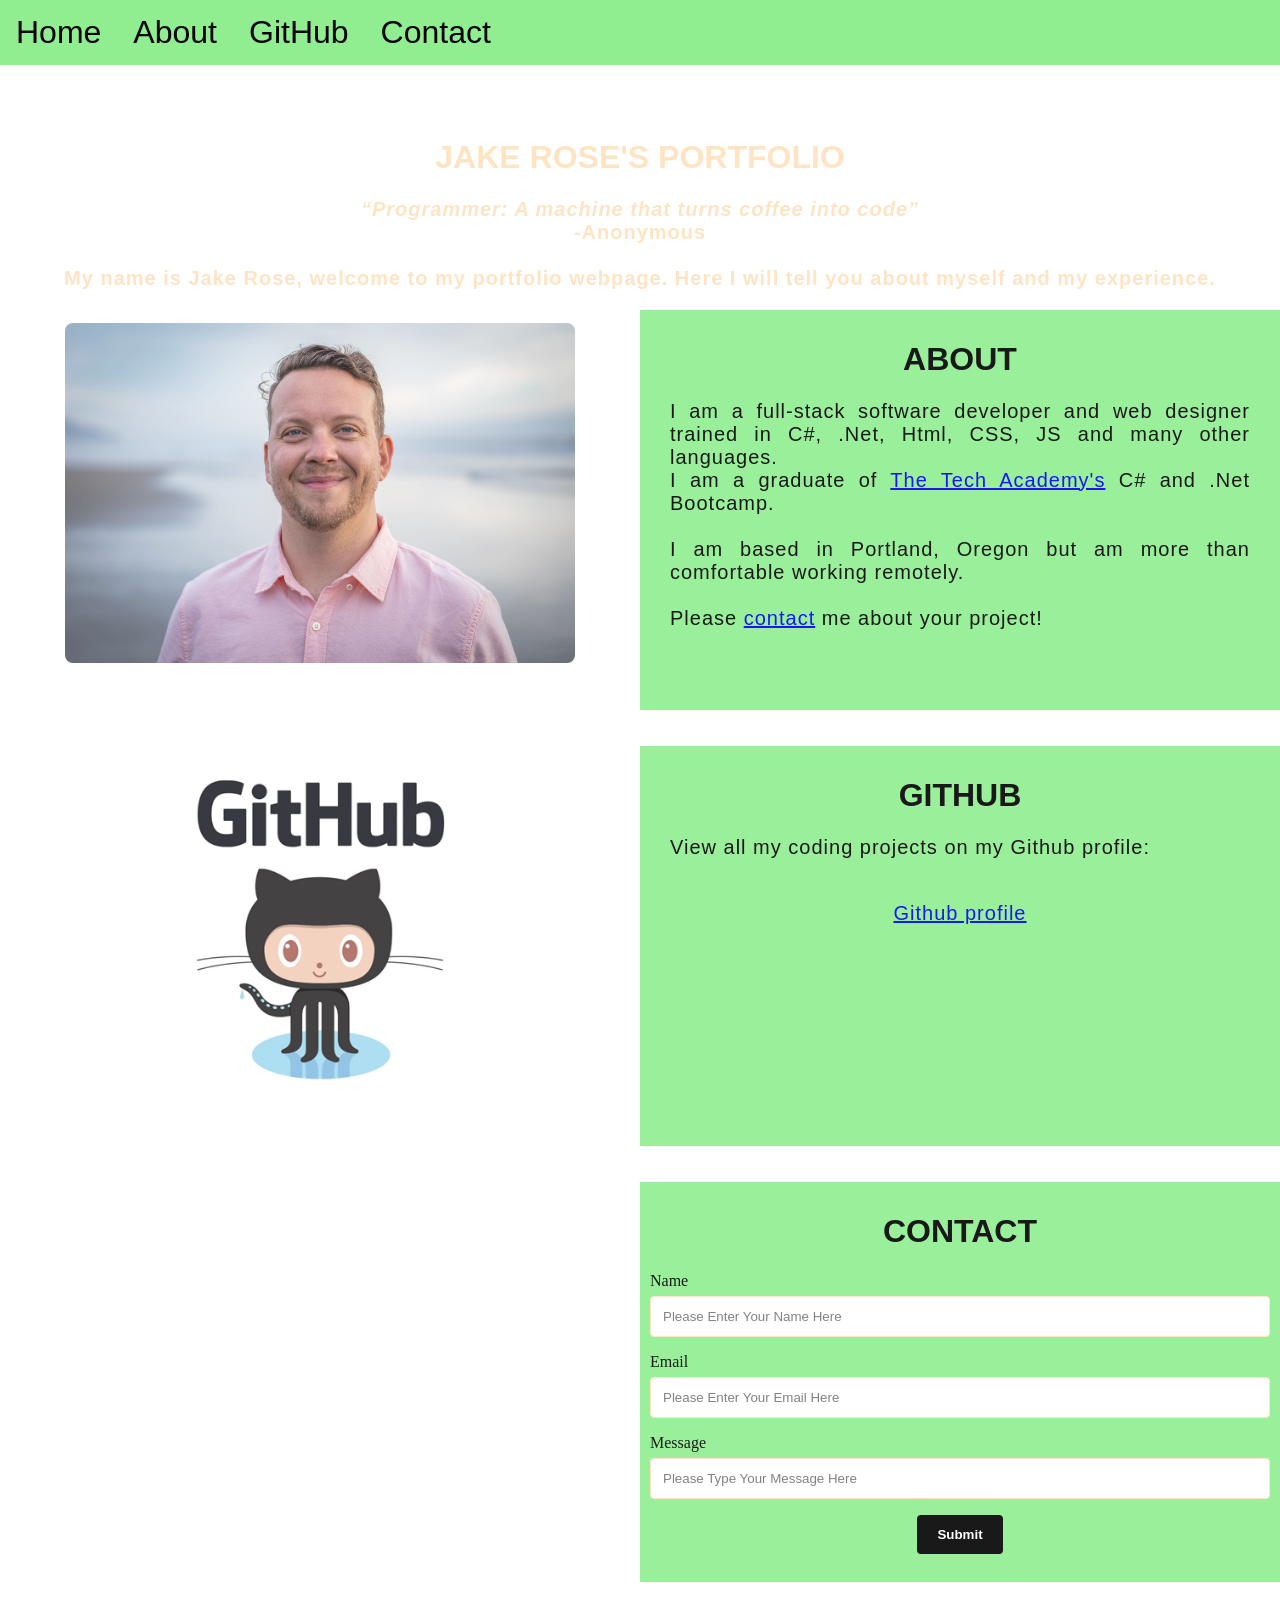
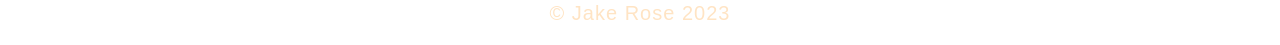
==== index.html @ 365a603f "Rename Portfolio.html to index.html" ====
<!DOCTYPE html>
<html lang="en">
    <meta charset="utf-8">
    <meta name="viewport" content="width=device-width">
    <head>
        <title>Jake Rose Software Development Portfolio</title>
        <link rel="stylesheet" href="./css/Portfolio.css">
    </head>
    
    <body class="background">

        <div class="Navbar">
            <a class="active" href="#home">Home</a>
            <a href="#about">About</a>
            <a href="#github">GitHub</a>
            <a href="#contact">Contact</a>
        </div>

        <br>
        <br>

        <!----Background video-->
        <div id="home">
            <video loop muted autoplay id="code">
                <source src="./images/hello_world.mp4" type="video/mp4">
                <!---if browser fails to run video:-->
                Your browswer does not support HTML5 video
            </video>
        </div>

        <!-------Video Text-->
        <div class="Video_Text">
            <h1 class="white-text">Jake Rose's Portfolio</h1>
                <strong>
                    <p class="center">
                        <q>Programmer: A machine that turns coffee into code</q>
                        <br>-Anonymous
                        <br>
                        <br>My name is Jake Rose, welcome to my portfolio webpage. Here I will tell you about myself and my experience.
                    </p>
                </strong>
        </div>

        <!------About section-->
        <div class="Row" id="about">
            <!---Left column-->
            <div class="Column_2">
                <img src="./images/HeadShot.jpg" alt="">
            </div>
            <!----Right Column-->
            <div class="Column_1">
                <h1>About</h1>
                <p>
                    I am a full-stack software developer and web designer trained in C#, .Net, Html, CSS, JS and many other languages. 
                    <br>
                    I am a graduate of <a href="https://learncodinganywhere.com">The Tech Academy's</a> C# and .Net Bootcamp.
                    <br>
                    <br>I am based in Portland, Oregon but am more than comfortable working remotely. 
                    <br>
                    <br>Please <a href="#contact">contact</a> me about your project!
                </p>
            </div>
        </div>
        <br>
        <br>
     
        <!----Github Section-->
        <div class="Row" id="github">
            <!---Left Column-->
            <div class="Column_2">
                <img src="./images/github-logo.jpg" alt="">
            </div>
            <!---Right Column-->
            <div class="Column_1">
                <h1>Github</h1>
                <p>
                    View all my coding projects on my Github profile:
                    <br>
                    <br>
                    <p class="center"><a href="https://github.com/omniboss?tab=repositories">Github profile</a></p>
                </p>
            </div>
        </div>
        <br>
        <br>
        <!-----Contact section-->
        <div class="Row" id="contact">
            <!--Contact image left column-->
            <div class="Column_2 Column_tall">
                <img src="./images/keyboard.jpg" alt="">
            </div>
            <!---Right column contact-->
            <div class="Column_1 Column_tall">
                <h1>Contact</h1>
                <form action="https://formspree.io/f/mnqyreql" method="post">
                    <label>Name</label>
                        <input type="text" name="Name" placeholder="Please Enter Your Name Here">
                    <label>Email</label>
                        <input type="text" name="Email" placeholder="Please Enter Your Email Here">
                    <label>Message</label>
                        <input type="text" name="Message" id="message" placeholder="Please Type Your Message Here">
                        <input type="submit" value="Submit">
                </form>            
            </div>
        </div>

        <!---Footer section-->
        <footer>
            <p>
                <p class="center">&copy Jake Rose 2023</p>
            </p>
        </footer>

    </body>
</html>
---- css/Portfolio.css ----
/*----Body----*/
body {    
    margin:0%;
}
/*----Headings-----*/
h1 {
    text-transform: uppercase;
    font-family: 'Franklin Gothic Medium', 'Arial Narrow', Arial, sans-serif;
    text-align: center;
    margin-top: 3%;
    color:black;
}

.white-text {
    color:bisque;
}
/*----------Paragraph elements-------*/
p {
    font-family:'Trebuchet MS', 'Lucida Sans Unicode', 'Lucida Grande', 'Lucida Sans', Arial, sans-serif;
    text-align: justify;
    letter-spacing: 1px;
    font-size: 20px;
    padding-left: 20px;
    padding-right: 20px;
    color:black;
}

.center {
    text-align: center;
    color: bisque;
}

q {
    font-style: italic;
    color:bisque;
}
/*--------Image elements--------*/
img {
    border-radius: 8px;
    max-width: 100%;
    height: 340px;
    display: block;
    margin-left:auto;
    margin-right: auto;
    filter:grayscale(5%);
    opacity: .85;
}

/*------Background video---*/
#code {
    position: fixed;
    right: 0;
    bottom: 0;
    min-width: 100%;
    z-index: -1;
    filter:blur(2px);
    filter:brightness(.6);

}

/*------Video text-----*/
.video_text {
    background: (0, 0, 0, .5);
    color: white;
    width: 100%;
    padding: 20px;
    position:relative;
    -webkit-animation: moveVideotext 5.75s;
    animation: moveVideotext 5.75s;
}
@keyframes moveVideotext {
    from{top: -100vw;}
    to{top: 0vw;}
}

/*-------NavBar---------*/
.Navbar {
    overflow: hidden;
    background-color:lightgreen;
    position: relative;
    top: 0;
    width:100%;
    z-index: 1;
    -webkit-animation: moveNav 5s;
    animation: moveNav 5s;
}
/*-----movNav animation for moving bar from left of screen----*/
@keyframes moveNav {
    from{left: -100vw;}
    to{left: 0vw;}
}
/*------Navbar links-----------*/
.Navbar a {
    float: left;
    display: block;
    color:black;
    padding: 14px 16px;
    text-decoration: none;
    font-family: 'Franklin Gothic Medium', 'Arial Narrow', Arial, sans-serif;
    font-size: 2em;
    text-align: center;
    position: relative;
    -webkit-animation: moveNavtext 6s;
    animation: moveNavtext 6s;
}
/*--------move Navbar down-------*/
@keyframes moveNavtext {
    from{top: -100vw;}
    to{top: 0vw;}
}
/*----------for screens 576px and smaller---*/
@media screen and (max-width: 576px) {
    .Navbar a{
        width: 25%;
        font-size: 12px;
    }
}
/*----------Hover effects for Navbar-----*/
.Navbar a:hover {
    background-color:rgb(113, 247, 113);
    color: white;
    font-weight:bold;
}

/*--------------Table styling---------*/

* {
    box-sizing: border-box;
}
.Column_1 {
    float: left;
    width: 50%;
    padding: 10px;
    padding-top: 1%;
    height: 400px;
    background-color:lightgreen;
    opacity: .9;
    display: block;
}

@media screen and (max-width 576px) {
    .Column_1 {
        overflow: auto;
    }
}

.Column_2 {
    float: left;
    width: 50%;
    padding: 10px;
    padding-top: 1%;
    height: 400px;
    background-color:transparent;
    opacity: .99;
    display: block;
}
Column_tall {
    padding-top: 4%;
    height: 450px;
}

.Row:after {
    content: "";
    display: table;
    clear: both;
}
/*----------Contact Form styling-----------*/

input[type=text] {
    width: 100%;
    padding: 12px;
    border: 1px solid bisque;
    border-radius: 4px;
    box-sizing: border-box;
    margin-top: 6px;
    margin-bottom: 16px;
    resize:vertical;
    font-family: 'Lucida Sans', 'Lucida Sans Regular', 'Lucida Grande', 'Lucida Sans Unicode', Geneva, Verdana, sans-serif;
}
input[type=text]:hover {
    box-shadow: 0 0 5px black inset;
}

/*------Submit button------*/
input[type=submit] {
    background-color: black;
    color: white;
    font-weight: bold;
    padding: 12px 20px;
    border: none; 
    border-radius: 4px;
    cursor:pointer;
    display: block;
    margin-left: auto;
    margin-right: auto;
    font-family: 'Franklin Gothic Medium', 'Arial Narrow', Arial, sans-serif;
}
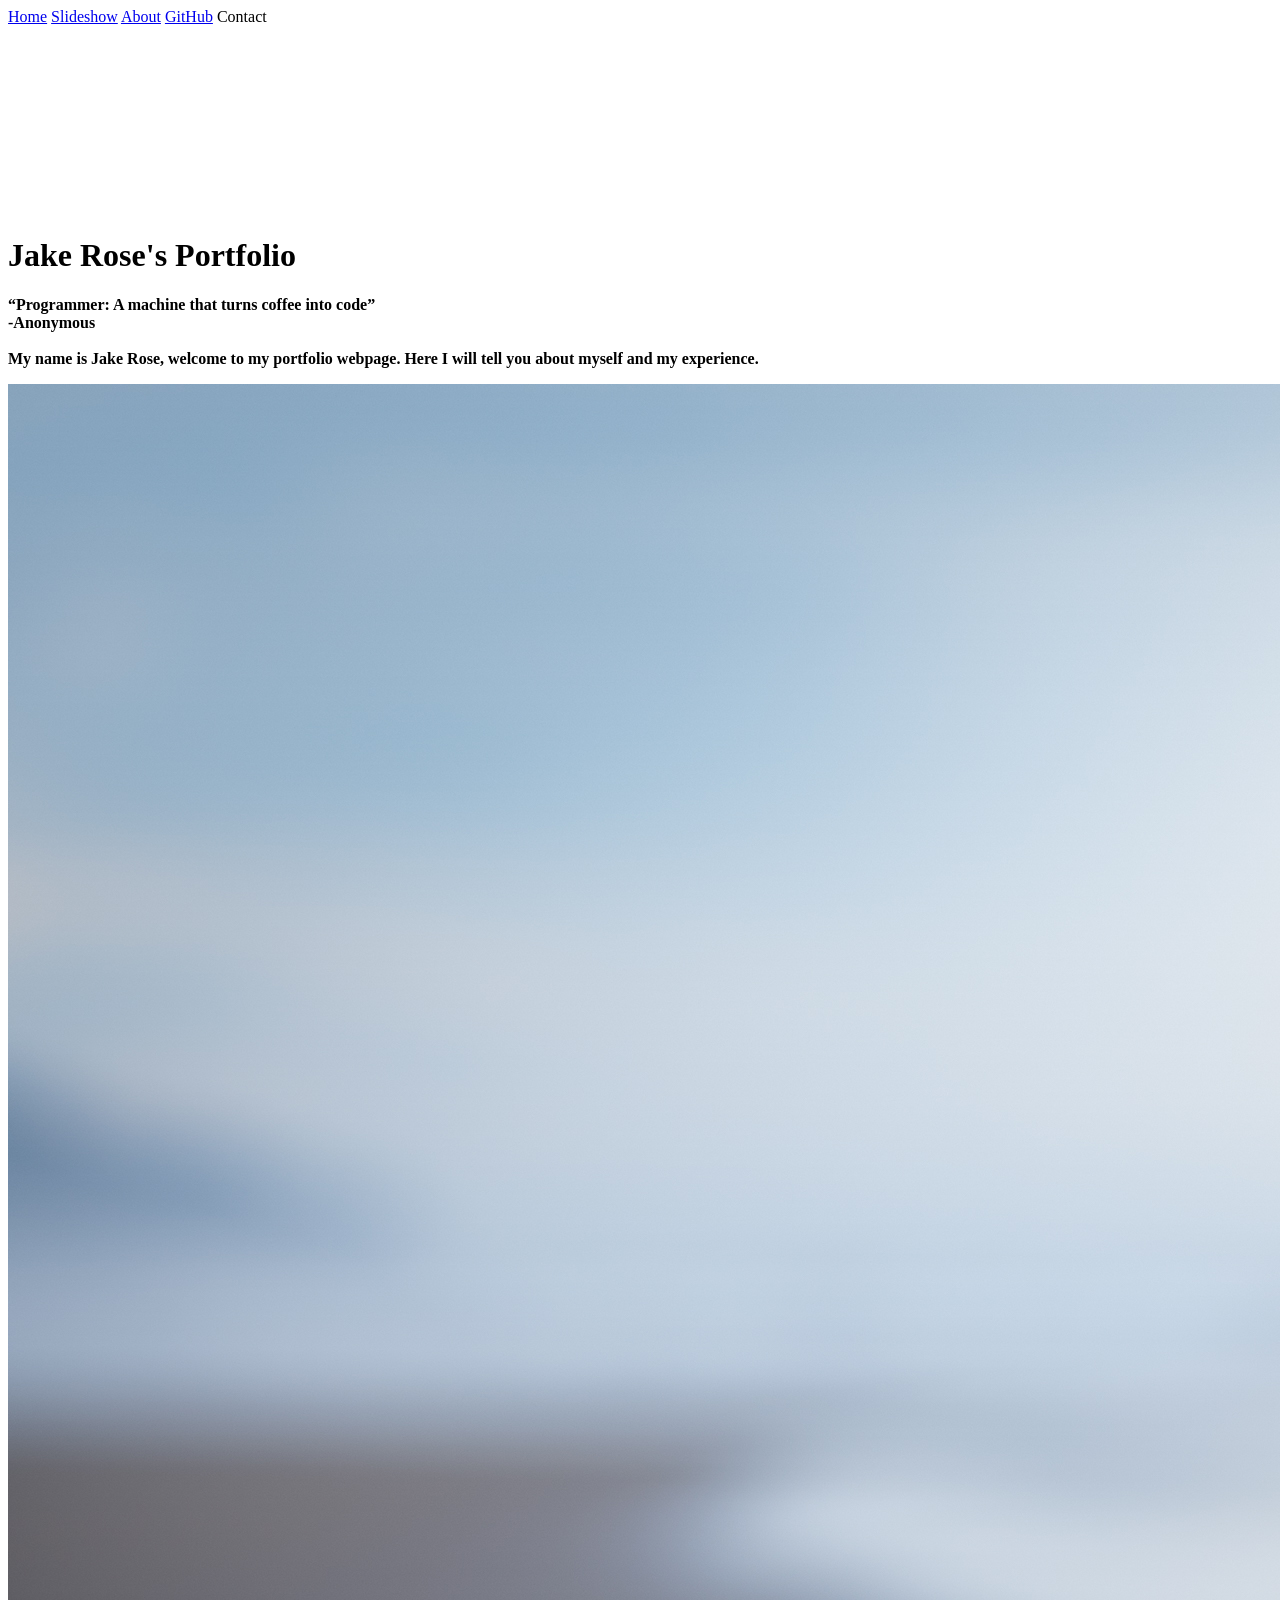
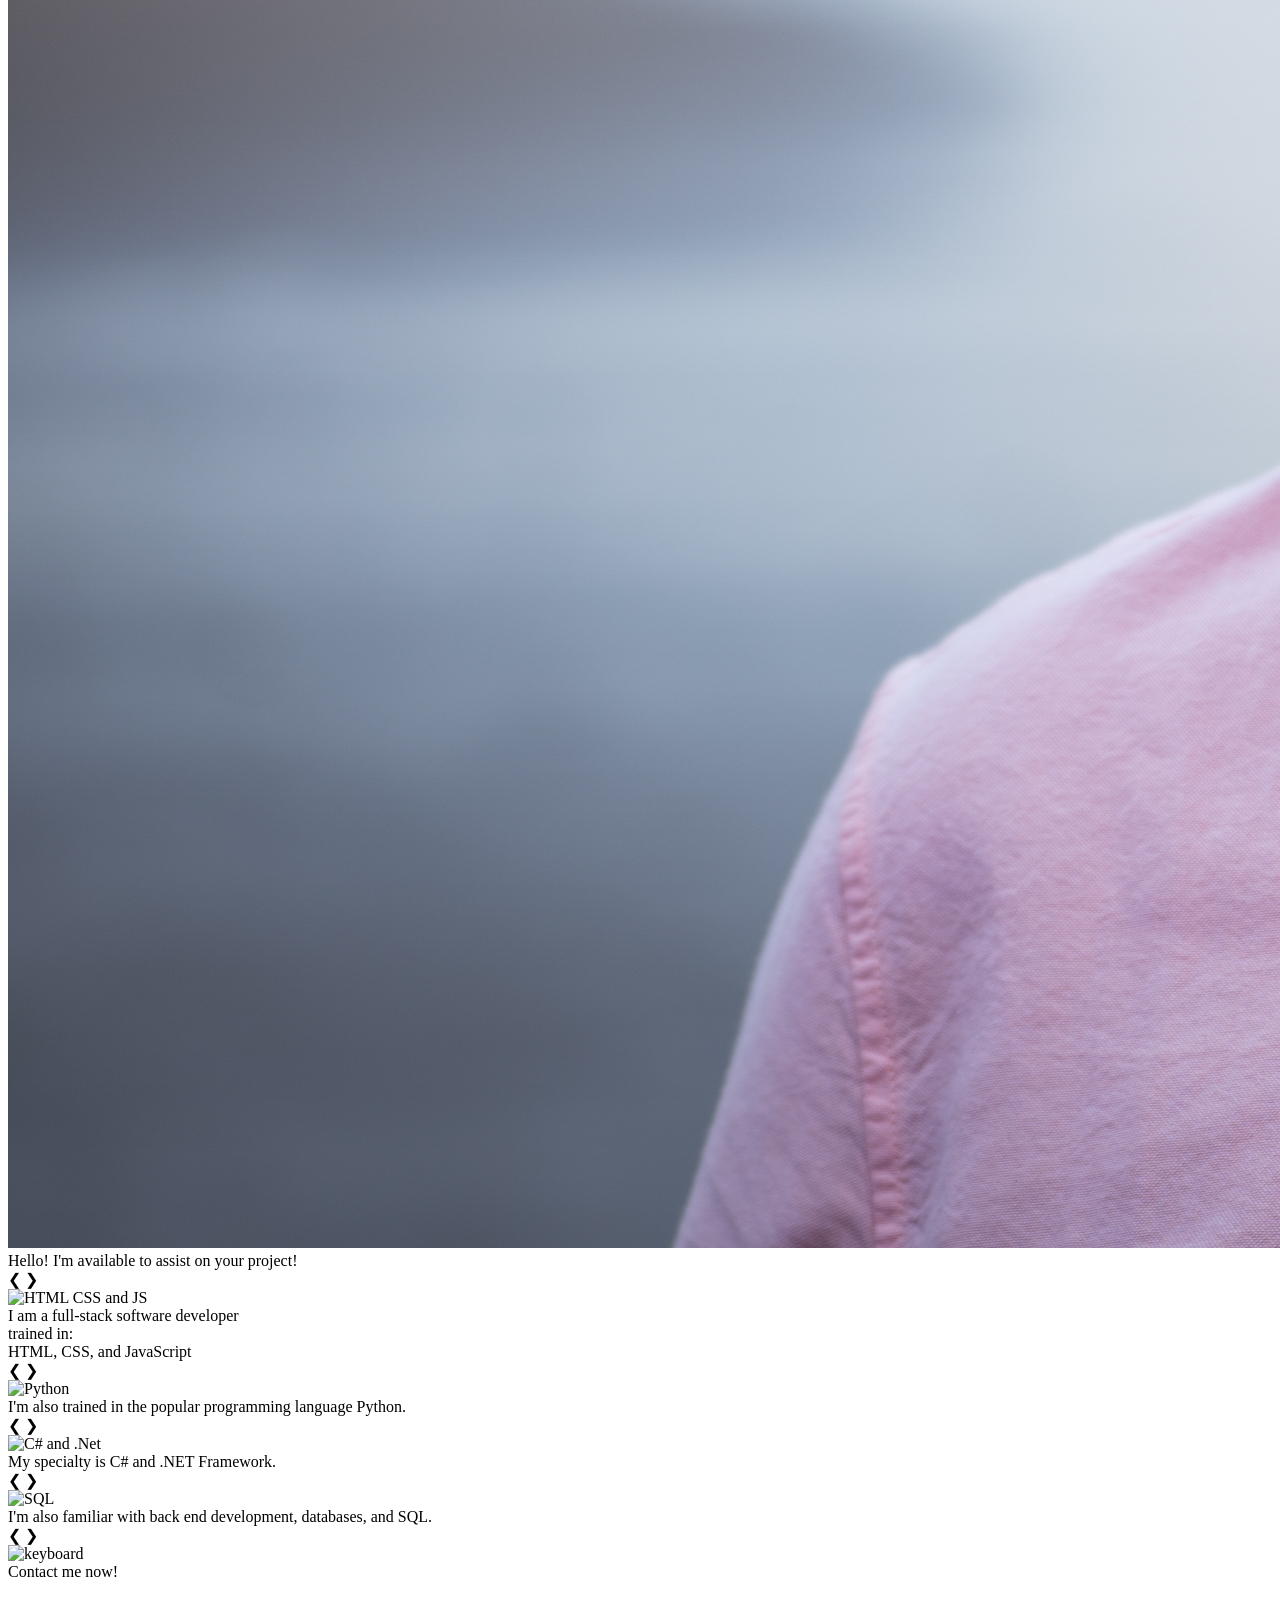
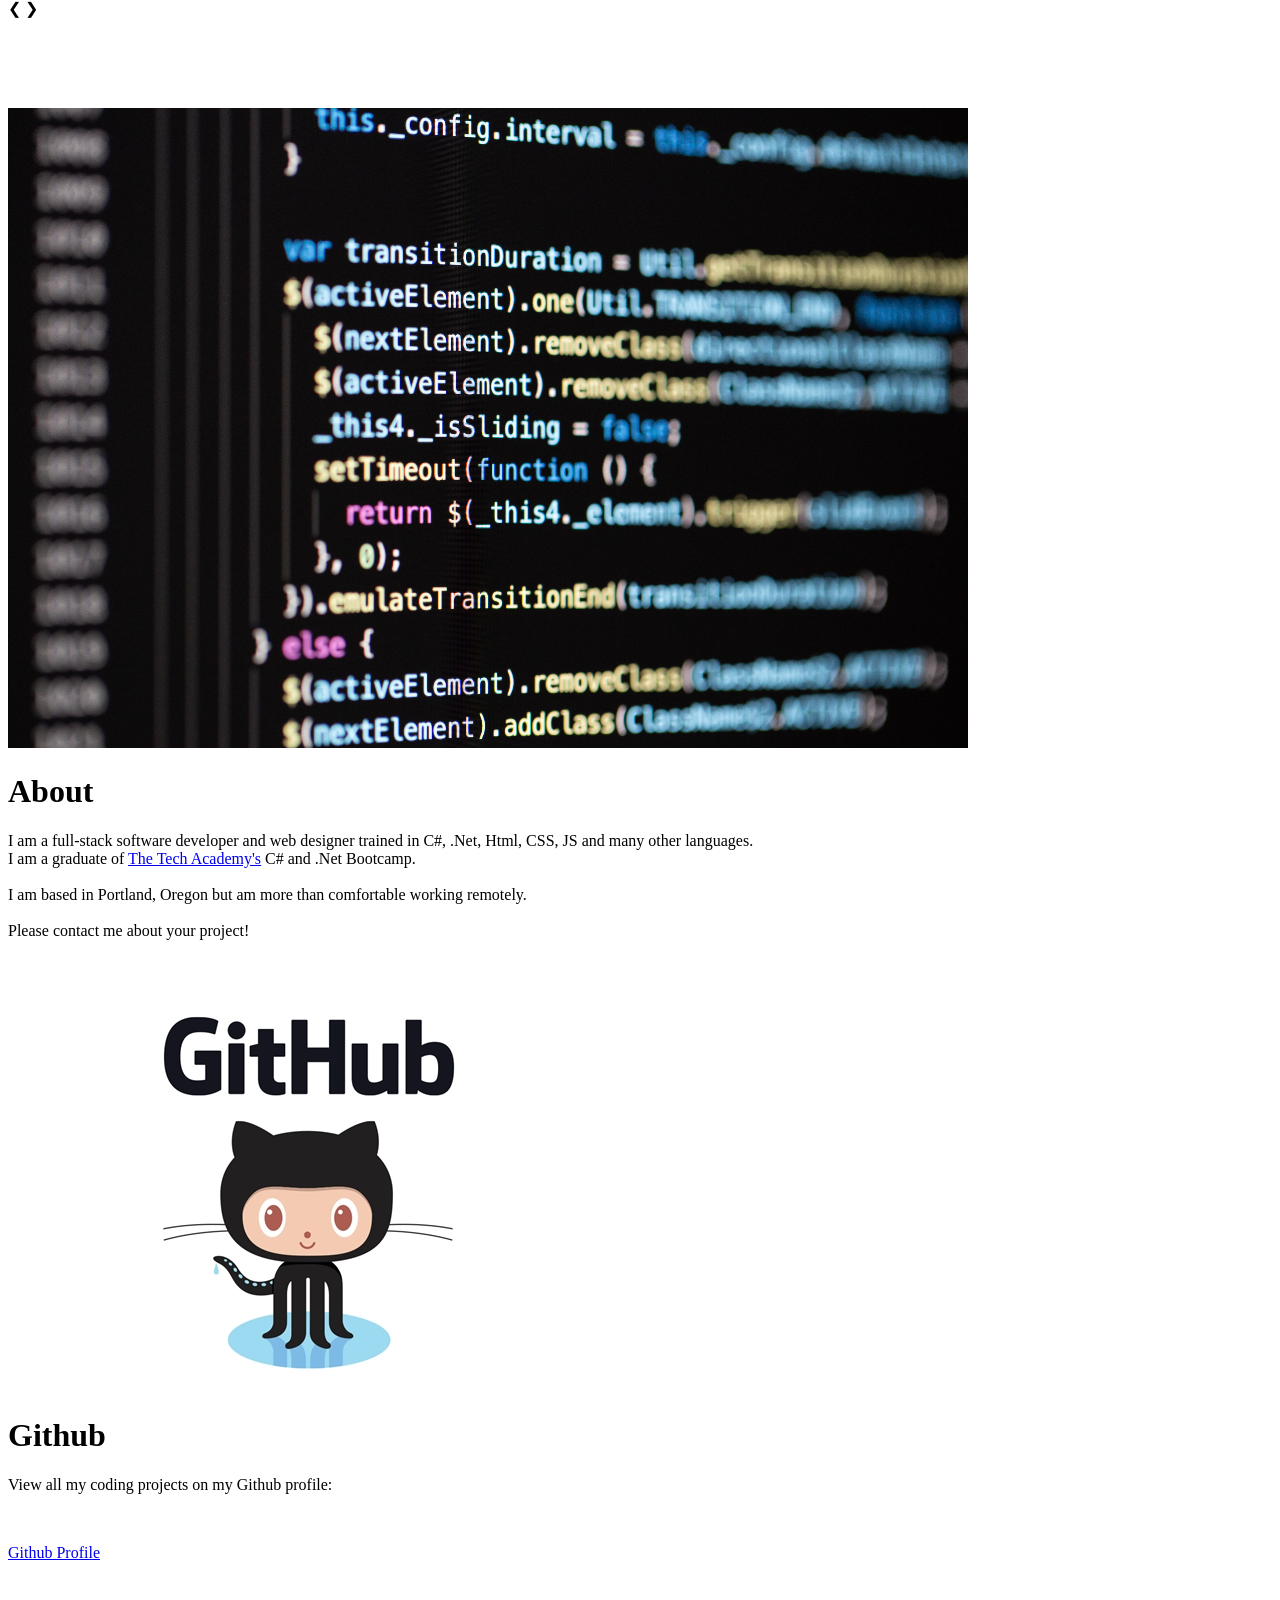
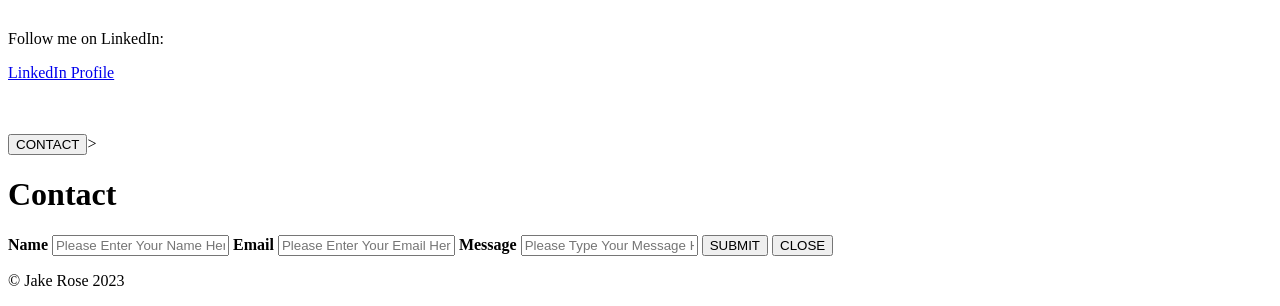
==== commit 4abb30df: "Website updated with JS" ====
--- a/index.html
+++ b/index.html
@@ -1,115 +1,201 @@
-<!DOCTYPE html>
-<html lang="en">
-    <meta charset="utf-8">
-    <meta name="viewport" content="width=device-width">
-    <head>
-        <title>Jake Rose Software Development Portfolio</title>
-        <link rel="stylesheet" href="./css/Portfolio.css">
-    </head>
-    
-    <body class="background">
-
-        <div class="Navbar">
-            <a class="active" href="#home">Home</a>
-            <a href="#about">About</a>
-            <a href="#github">GitHub</a>
-            <a href="#contact">Contact</a>
-        </div>
-
-        <br>
-        <br>
-
-        <!----Background video-->
-        <div id="home">
-            <video loop muted autoplay id="code">
-                <source src="./images/hello_world.mp4" type="video/mp4">
-                <!---if browser fails to run video:-->
-                Your browswer does not support HTML5 video
-            </video>
-        </div>
-
-        <!-------Video Text-->
-        <div class="Video_Text">
-            <h1 class="white-text">Jake Rose's Portfolio</h1>
-                <strong>
-                    <p class="center">
-                        <q>Programmer: A machine that turns coffee into code</q>
-                        <br>-Anonymous
-                        <br>
-                        <br>My name is Jake Rose, welcome to my portfolio webpage. Here I will tell you about myself and my experience.
-                    </p>
-                </strong>
-        </div>
-
-        <!------About section-->
-        <div class="Row" id="about">
-            <!---Left column-->
-            <div class="Column_2">
-                <img src="./images/HeadShot.jpg" alt="">
-            </div>
-            <!----Right Column-->
-            <div class="Column_1">
-                <h1>About</h1>
-                <p>
-                    I am a full-stack software developer and web designer trained in C#, .Net, Html, CSS, JS and many other languages. 
-                    <br>
-                    I am a graduate of <a href="https://learncodinganywhere.com">The Tech Academy's</a> C# and .Net Bootcamp.
-                    <br>
-                    <br>I am based in Portland, Oregon but am more than comfortable working remotely. 
-                    <br>
-                    <br>Please <a href="#contact">contact</a> me about your project!
-                </p>
-            </div>
-        </div>
-        <br>
-        <br>
-     
-        <!----Github Section-->
-        <div class="Row" id="github">
-            <!---Left Column-->
-            <div class="Column_2">
-                <img src="./images/github-logo.jpg" alt="">
-            </div>
-            <!---Right Column-->
-            <div class="Column_1">
-                <h1>Github</h1>
-                <p>
-                    View all my coding projects on my Github profile:
-                    <br>
-                    <br>
-                    <p class="center"><a href="https://github.com/omniboss?tab=repositories">Github profile</a></p>
-                </p>
-            </div>
-        </div>
-        <br>
-        <br>
-        <!-----Contact section-->
-        <div class="Row" id="contact">
-            <!--Contact image left column-->
-            <div class="Column_2 Column_tall">
-                <img src="./images/keyboard.jpg" alt="">
-            </div>
-            <!---Right column contact-->
-            <div class="Column_1 Column_tall">
-                <h1>Contact</h1>
-                <form action="https://formspree.io/f/mnqyreql" method="post">
-                    <label>Name</label>
-                        <input type="text" name="Name" placeholder="Please Enter Your Name Here">
-                    <label>Email</label>
-                        <input type="text" name="Email" placeholder="Please Enter Your Email Here">
-                    <label>Message</label>
-                        <input type="text" name="Message" id="message" placeholder="Please Type Your Message Here">
-                        <input type="submit" value="Submit">
-                </form>            
-            </div>
-        </div>
-
-        <!---Footer section-->
-        <footer>
-            <p>
-                <p class="center">&copy Jake Rose 2023</p>
-            </p>
-        </footer>
-
-    </body>
-</html>
+<!DOCTYPE html>
+<html lang="en">
+    <meta charset="utf-8">
+    <meta name="viewport" content="width=device-width">
+    <head>
+        <title>Jake Rose Portfolio</title>
+        <link rel="stylesheet" href="..//Final Assignment/css/Portfolio.css">
+    </head>
+    
+    <body class="background">
+
+        <div class="Navbar">
+            <a href="#home">Home</a>
+            <a href="#Slideshow">Slideshow</a>
+            <a href="#about">About</a>
+            <a href="#github">GitHub</a>
+            <a onclick="openForm()" ondblclick="closeForm()" class="contact">Contact</a>
+        </div>
+
+        <br>
+        <br>
+
+        <!----Background video-->
+        <div id="home">
+            <video loop muted autoplay id="code">
+                <source src="./images/hello_world.mp4" type="video/mp4">
+                <!---if browser fails to run video:-->
+                Your browswer does not support HTML5 video
+            </video>
+        </div>
+
+        <!-------Video Text-->
+        <div class="Video_Text">
+            <h1 class="white-text">Jake Rose's Portfolio</h1>
+                <strong>
+                    <p class="center">
+                        <q>Programmer: A machine that turns coffee into code</q>
+                        <br>-Anonymous
+                        <br>
+                        <br>My name is Jake Rose, welcome to my portfolio webpage. Here I will tell you about myself and my experience.
+                    </p>
+                </strong>
+        </div>
+
+        <!--Slideshow-->
+            <!--Slideshow-->
+
+             <div id="Slideshow">
+                <div id="Slideshow_Background">
+                    <div id="Slideshow_Container">
+                        
+                        <!--Slide 1-->
+                        <div class="mySlides fade">
+                            <img class="Slideshow_Images" src="./images/HeadShot.jpg" alt="Jake Rose">
+                            <div class="text">Hello! I'm available to assist on your project!</div>
+                        </div>
+                        <!--previous and next buttons-->
+                        <a class="prev" onclick="plusSlides(-1)">&#10094;</a>
+                        <a class="next" onclick="plusSlides(1)">&#10095;</a>
+                        <!--Slide 2-->
+                        <div class="mySlides fade">
+                            <img class="Slideshow_Images" src="./images/HTML_CSS_and_JavaScript.jpeg" alt="HTML CSS and JS">
+                            <div class="text">I am a full-stack software developer<br>
+                            trained in: <br> HTML, CSS, and JavaScript</div>
+                        </div>
+                        <!--previous and next buttons-->
+                        <a class="prev" onclick="plusSlides(-1)">&#10094;</a>
+                        <a class="next" onclick="plusSlides(1)">&#10095;</a>
+                        <!--Slide 3-->
+                        <div class="mySlides fade">
+                            <img class="Slideshow_Images" src="./images/Python.png" alt="Python">
+                            <div class="text">I'm also trained in the popular programming language Python.</div>
+                        </div>
+                        <!--previous and next buttons-->
+                        <a class="prev" onclick="plusSlides(-1)">&#10094;</a>
+                        <a class="next" onclick="plusSlides(1)">&#10095;</a>
+                        <!--Slide 4-->
+                        <div class="mySlides fade">
+                            <img class="Slideshow_Images" src="./images//C_Sharp_and_Dot_NET.png" alt="C# and .Net">
+                            <div class="text">My specialty is C# and .NET Framework.</div>
+                        </div>
+                        <!--previous and next buttons-->
+                        <a class="prev" onclick="plusSlides(-1)">&#10094;</a>
+                        <a class="next" onclick="plusSlides(1)">&#10095;</a>
+                        <!--Slide 5-->
+                        <div class="mySlides fade">
+                            <img class="Slideshow_Images" src="./images/SQL_and_Database.jpg" alt="SQL">
+                            <div class="text">I'm also familiar with back end development, databases, and SQL.</div>
+                        </div>
+                        <!--previous and next buttons-->
+                        <a class="prev" onclick="plusSlides(-1)">&#10094;</a>
+                        <a class="next" onclick="plusSlides(1)">&#10095;</a>
+                        <!--Slide 6-->
+                            <div class="mySlides fade">
+                                <img class="Slideshow_Images" src="./images/keyboard.jpg" alt="keyboard">
+                                <div class="text"><a class="white-text contact" onclick="openForm()">Contact me now!</a></div>
+                            <br>
+                            
+                            </div>
+                            <!--previous and next buttons-->
+                            <a class="prev" onclick="plusSlides(-1)">&#10094;</a>
+                            <a class="next" onclick="plusSlides(1)">&#10095;</a>
+                            
+                        </div>
+                    </div>
+                    <br>
+                    <br>
+                    <br>
+                   
+                    <!--slideshow dots-->
+                    <div style="text-align: center">
+                        <span class="dot" onclick="currentSlide(1)"></span>
+                        <span class="dot" onclick="currentSlide(2)"></span>
+                        <span class="dot" onclick="currentSlide(3)"></span>
+                        <span class="dot" onclick="currentSlide(4)"></span>
+                        <span class="dot" onclick="currentSlide(5)"></span>
+                        <span class="dot" onclick="currentSlide(6)"></span>
+                </div>
+            </div>
+        </div>
+        <br>
+        <br>
+            
+        <!------About section-->
+        <div class="Row" id="about">
+            <!---Left column-->
+            <div class="Column_2">
+                <img src="./images/code.jpg" alt="code">
+            </div>
+            <!----Right Column-->
+            <div class="Column_1">
+                <h1>About</h1>
+                <p>
+                    I am a full-stack software developer and web designer trained in C#, .Net, Html, CSS, JS and many other languages. 
+                    <br>
+                    I am a graduate of <a href="https://learncodinganywhere.com">The Tech Academy's</a> C# and .Net Bootcamp.
+                    <br>
+                    <br>I am based in Portland, Oregon but am more than comfortable working remotely. 
+                    <br>
+                    <br>Please <a onclick="openForm()" class="contact">contact</a> me about your project!
+                </p>
+            </div>
+        </div>
+        <br>
+        <br>
+     
+        <!----Github Section-->
+        <div class="Row" id="github">
+            <!---Left Column-->
+            <div class="Column_2">
+                <img src="./images/github-logo.jpg" alt="">
+            </div>
+            <!---Right Column-->
+            <div class="Column_1">
+                <h1>Github</h1>
+                <p class="centertext">
+                    View all my coding projects on my Github profile:
+                    <br>
+                </p> 
+                    <br>
+                    <p class="center"><a href="https://github.com/omniboss?tab=repositories">Github Profile</a></p>
+                </p>
+                <br>
+                <br>
+                <p class="centertext">
+                    Follow me on LinkedIn:
+                    <br>
+                    </p>
+                    <p class="center"><a href="https://www.linkedin.com/in/jake-rose-4346b140/">LinkedIn Profile</a></p>
+            </div>
+        </div>
+        <br>
+        <br>
+        <!-----Contact section-->
+        <div id="contact">
+            <button onclick="openForm()" class="Pop_Up_Button">CONTACT</button>>
+            <div class="form-popup" id="myForm">
+                <h1>Contact</h1>
+                <form action="https://formspree.io/f/mnqyreql" method="post" class="form-container">
+                    <label for="name"><b>Name</b></label>
+                        <input type="text" name="Name" placeholder="Please Enter Your Name Here" required>
+                    <label for="email"><b>Email</b></label>
+                        <input type="text" name="Email" placeholder="Please Enter Your Email Here" required>
+                    <label for="message"><b>Message</b></label>
+                        <input type="text" name="Message" id="message" placeholder="Please Type Your Message Here" required>
+                        
+                        <button type="submit" class="btn">SUBMIT</button>
+                        <button type="button" class="btn cancel" onclick="closeForm()">CLOSE</button>
+                </form>            
+            </div>
+        </div>
+
+        <!---Footer section-->
+        <footer>
+            <p>
+                <p class="center">&copy Jake Rose 2023</p>
+            </p>
+        </footer>
+        <script src="./js/main.js" defer></script>
+    </body>
+</html>
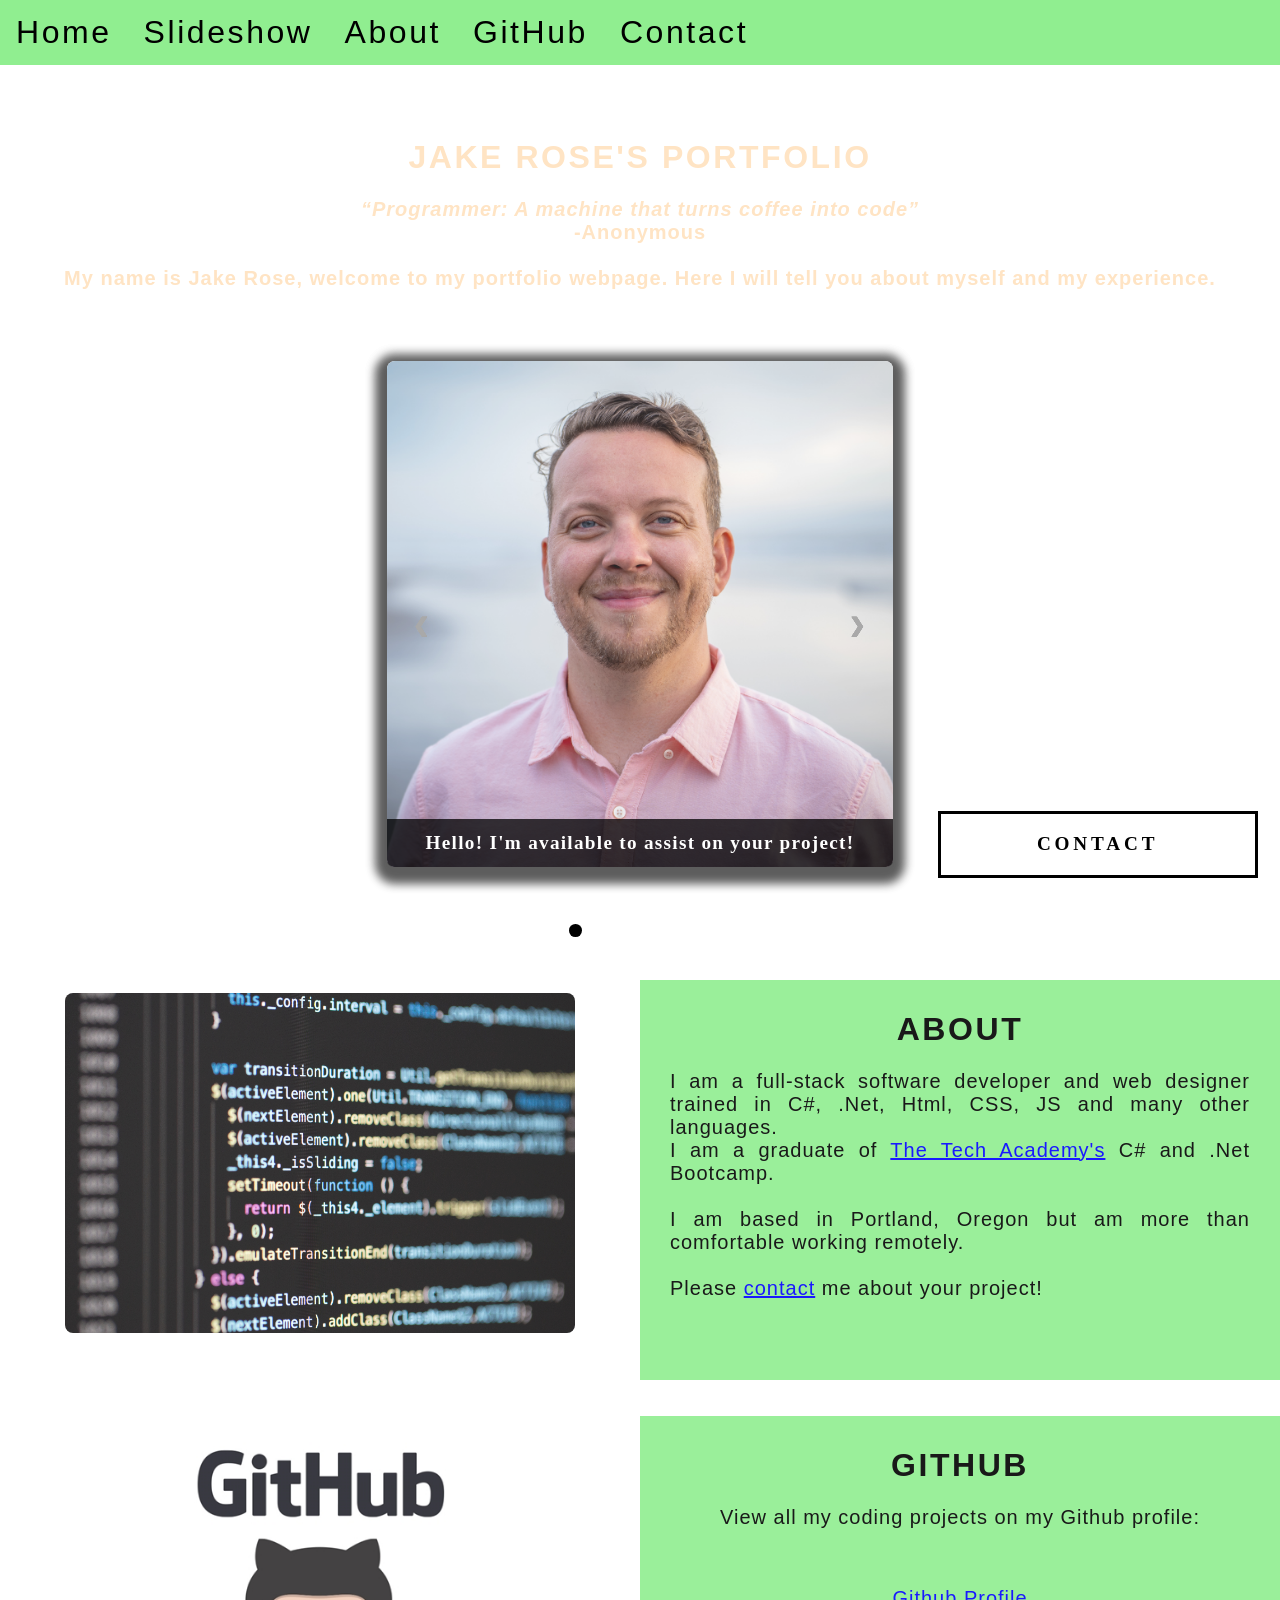
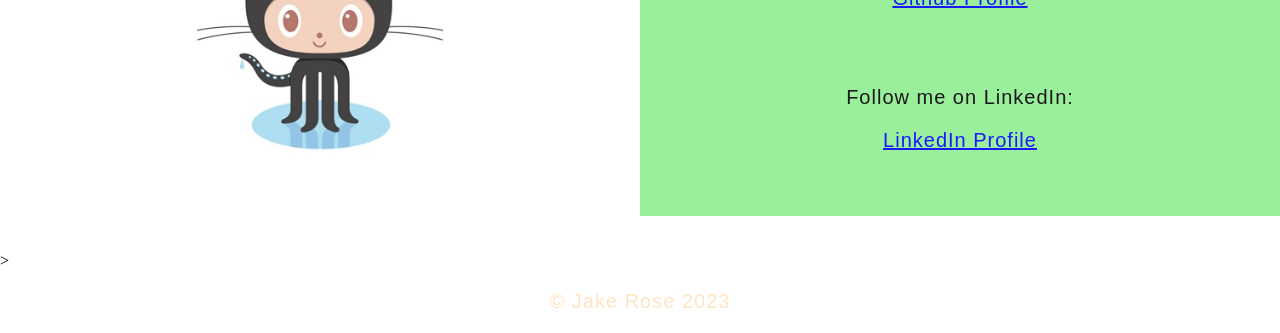
==== commit 6610f0a6: "Index file updated with JS" ====
--- a/index.html
+++ b/index.html
@@ -4,7 +4,7 @@
     <meta name="viewport" content="width=device-width">
     <head>
         <title>Jake Rose Portfolio</title>
-        <link rel="stylesheet" href="..//Final Assignment/css/Portfolio.css">
+        <link rel="stylesheet" href="./css/Portfolio.css">
     </head>
     
     <body class="background">
--- a/css/Portfolio.css
+++ b/css/Portfolio.css
@@ -0,0 +1,386 @@
+/*----Body----*/
+body {    
+    margin:0%;
+    opacity: 1;
+    transition: 3s opacity;
+    letter-spacing: .2vw;
+    overflow-x: hidden;
+    user-select: none;;
+}
+body.fade-out {
+    opacity: .1;
+}
+/*affects whole dodcument*/
+html {
+    scroll-behavior: smooth; /*ensures smooth scrolling*/
+}
+/*----Headings-----*/
+h1 {
+    text-transform: uppercase;
+    font-family: 'Franklin Gothic Medium', 'Arial Narrow', Arial, sans-serif;
+    text-align: center;
+    margin-top: 3%;
+    color:black;
+}
+
+.white-text {
+    color:bisque;
+}
+/*----------Paragraph elements-------*/
+p {
+    font-family:'Trebuchet MS', 'Lucida Sans Unicode', 'Lucida Grande', 'Lucida Sans', Arial, sans-serif;
+    text-align: justify;
+    letter-spacing: 1px;
+    font-size: 20px;
+    padding-left: 20px;
+    padding-right: 20px;
+    color:black;
+}
+
+.center {
+    text-align: center;
+    color: bisque;
+}
+
+.centertext {
+    text-align: center;
+    color: black;
+}
+
+q {
+    font-style: italic;
+    color:bisque;
+}
+/*--------Image elements--------*/
+img {
+    border-radius: 8px;
+    max-width: 100%;
+    height: 340px;
+    display: block;
+    margin-left:auto;
+    margin-right: auto;
+    filter:grayscale(5%);
+    opacity: .85;
+}
+
+/* anchor elements */
+a {
+    color: blue;
+    cursor: pointer;
+    text-decoration: underline;
+}
+
+/*------Background video---*/
+#code {
+    position: fixed;
+    right: 0;
+    bottom: 0;
+    min-width: 100%;
+    z-index: -1;
+    filter:blur(2px);
+    filter:brightness(.6);
+
+}
+
+/*------Video text-----*/
+.video_text {
+    background: (0, 0, 0, .5);
+    color: white;
+    width: 100%;
+    padding: 20px;
+    position:relative;
+    -webkit-animation: moveVideotext 5.75s;
+    animation: moveVideotext 5.75s;
+}
+@keyframes moveVideotext {
+    from{top: -100vw;}
+    to{top: 0vw;}
+}
+
+/*-------NavBar---------*/
+.Navbar {
+    overflow: hidden;
+    background-color:lightgreen;
+    position: relative;
+    top: 0;
+    width:100%;
+    z-index: 1;
+    -webkit-animation: moveNav 5s;
+    animation: moveNav 5s;
+}
+/*-----movNav animation for moving bar from left of screen----*/
+@keyframes moveNav {
+    from{left: -100vw;}
+    to{left: 0vw;}
+}
+/*------Navbar links-----------*/
+.Navbar a {
+    float: left;
+    display: block;
+    color:black;
+    padding: 14px 16px;
+    text-decoration: none;
+    font-family: 'Franklin Gothic Medium', 'Arial Narrow', Arial, sans-serif;
+    font-size: 2em;
+    text-align: center;
+    position: relative;
+    -webkit-animation: moveNavtext 6s;
+    animation: moveNavtext 6s;
+}
+/*--------move Navbar down-------*/
+@keyframes moveNavtext {
+    from{top: -100vw;}
+    to{top: 0vw;}
+}
+/*----------for screens 576px and smaller---*/
+@media screen and (max-width: 576px) {
+    .Navbar a{
+        width: 25%;
+        font-size: 12px;
+    }
+}
+/*----------Hover effects for Navbar-----*/
+.Navbar a:hover {
+    background-color:rgb(113, 247, 113);
+    color: white;
+    font-weight:bold;
+}
+
+/*--------------Table styling---------*/
+
+* {
+    box-sizing: border-box;
+}
+.Column_1 {
+    float: left;
+    width: 50%;
+    padding: 10px;
+    padding-top: 1%;
+    height: 400px;
+    background-color:lightgreen;
+    opacity: .9;
+    display: block;
+}
+
+@media screen and (max-width 576px) {
+    .Column_1 {
+        overflow: auto;
+    }
+}
+
+.Column_2 {
+    float: left;
+    width: 50%;
+    padding: 10px;
+    padding-top: 1%;
+    height: 400px;
+    background-color:transparent;
+    opacity: .99;
+    display: block;
+}
+Column_tall {
+    padding-top: 4%;
+    height: 450px;
+}
+
+.Row:after {
+    content: "";
+    display: table;
+    clear: both;
+}
+/*----------Contact Form styling-----------*/
+
+input[type=text] {
+    width: 100%;
+    padding: 12px;
+    border: 1px solid bisque;
+    border-radius: 4px;
+    box-sizing: border-box;
+    margin-top: 6px;
+    margin-bottom: 16px;
+    resize:vertical;
+    font-family: 'Lucida Sans', 'Lucida Sans Regular', 'Lucida Grande', 'Lucida Sans Unicode', Geneva, Verdana, sans-serif;
+}
+input[type=text]:hover {
+    box-shadow: 0 0 5px black inset;
+}
+/*button used to open contact form*/
+.Pop_Up_Button {
+    position: fixed;
+    bottom: 1.75vw;
+    right: 1.75vw;
+    width: 25vw;
+    background-color: white;
+    color: black;
+    border: solid black;
+    cursor: pointer;
+    -webkit-animation: movePopup 5s;
+    animation: movePopup 5s;
+}
+@keyframes movePopup {
+    from {right: -40vw;}
+    to {right: 1.75vw;}
+}
+@-webkit-keyframes movePopup {
+    from {right: -40vw;}
+    to {right: 1.75vw;}
+}
+/* styling for contact form*/
+.form-popup {
+    z-index: 8;
+    display: none;
+    position: fixed;
+    bottom: .5vw;
+    right: .5vw;
+}
+.form-container {
+    max-width: 49vw;
+    padding: 1vw;
+    background-color: white;
+}
+/*input fields*/
+.form-container input[type=text] {
+    width: 100%;
+    padding: .93vw;
+    margin: .6vw 0 .6vw 0;
+    border: none;
+    background: gainsboro;
+    font-size: 1vw;
+}
+
+/*styling for all buttons*/
+button {
+    font-family: 'Trebuchet MS', Optima;
+    letter-spacing: .3vw;
+    font-size: 1.5vw;
+    font-weight: bold;
+    padding: 1.5vw;
+    cursor: pointer;
+    width: 100%;
+    height: auto;
+}   
+
+button:hover, .form-container .btn:hover {
+    color: white;
+    background-color: black;
+    transition-duration: 1s;
+    -webkit-transition-duration: 1s;
+    border-color: silver;
+}
+/*submit button*/
+.form-container .btn {
+    background-color: white;
+    color: black;
+    border-color: black;
+    margin-bottom: 1vh;
+}
+/*close button*/
+.form-container .cancel {
+    background-color: black;
+    color: white;
+    border-color: grey;
+}
+.form-container .cancel:hover {
+    color: white;
+    background-color: darkred;
+    transition-duration: 1s;
+    -webkit-transition-duration: 1s;
+    border-color: black;
+}
+/* slideshow styling*/
+#Slideshow_Background {
+    background: rgba(255, 255, 255, .35);
+}
+.mySlides {
+    display: none;
+}
+#Slideshow_Container {
+    width: 39.5vw;
+    height: auto;
+    padding-top: 4%;
+    position: relative;
+    margin: auto;
+}
+#Slideshow_Container a {
+    text-decoration: none;
+}
+.Slideshow_Images {
+    vertical-align: middle;
+    height: auto;
+    box-shadow: 0px 5px 10px 12px rgba(0, 0, 0, .75);
+    width: 100%;
+}
+/* next and previous buttons*/
+.prev, .next {
+    cursor: pointer;
+    position: absolute;
+    top: 50%;
+    width: auto;
+    padding: 2vw;
+    color: darkgray;
+    font-weight: bold;
+    font-size: 1.5vw;
+    border-radius: 0 3px 3px 0;
+    user-select: none;
+    transition: .6s ease;
+}
+
+.next {
+    right: 0;
+    border-radius: 3px 0 0 3px;
+}
+.prev {
+    left: 0;
+}
+.prev:hover, .next:hover {
+    background-color: rgba(0, 0, 0, .8);
+    color: white;
+}
+/* slideshow text*/
+.text {
+    color: white;
+    padding: 1vw;
+    position:absolute;
+    bottom: 0;
+    width: 100%;
+    text-align: center;
+    font-family: Perpetua, Rockwell Extra Bold;
+    letter-spacing: .1vw;
+    font-size: 1.5vw;
+    background-color: rgba(0, 0, 0, .75);
+    font-weight: bold;
+    border-radius: 0px 0px 7px 7px;
+}
+/*styling of dots*/
+.dot {
+    cursor: pointer;
+    height: 1vw;
+    width: 1vw;
+    margin: .25vw;
+    background-color: white;
+    border-radius: 50%;
+    display: inline-block;
+    transition: background-color .6s ease;
+    z-index: 1;
+}
+.active, .dot:hover {
+    background-color: black;
+}
+/* fading animation for slideshow*/
+.fade {
+    animation-name: fade;
+    animation-duration: 1.5s;
+    -webkit-animation-name: fade;
+    -webkit-animation-duration: 1.5s;
+}
+
+@-webkit-keyframes fade {
+    from {opacity: .4;}
+    to {opacity: 1;}
+}
+
+@keyframes fade {
+    from {opacity: 4;}
+    to {opacity: 1;}
+
+}
